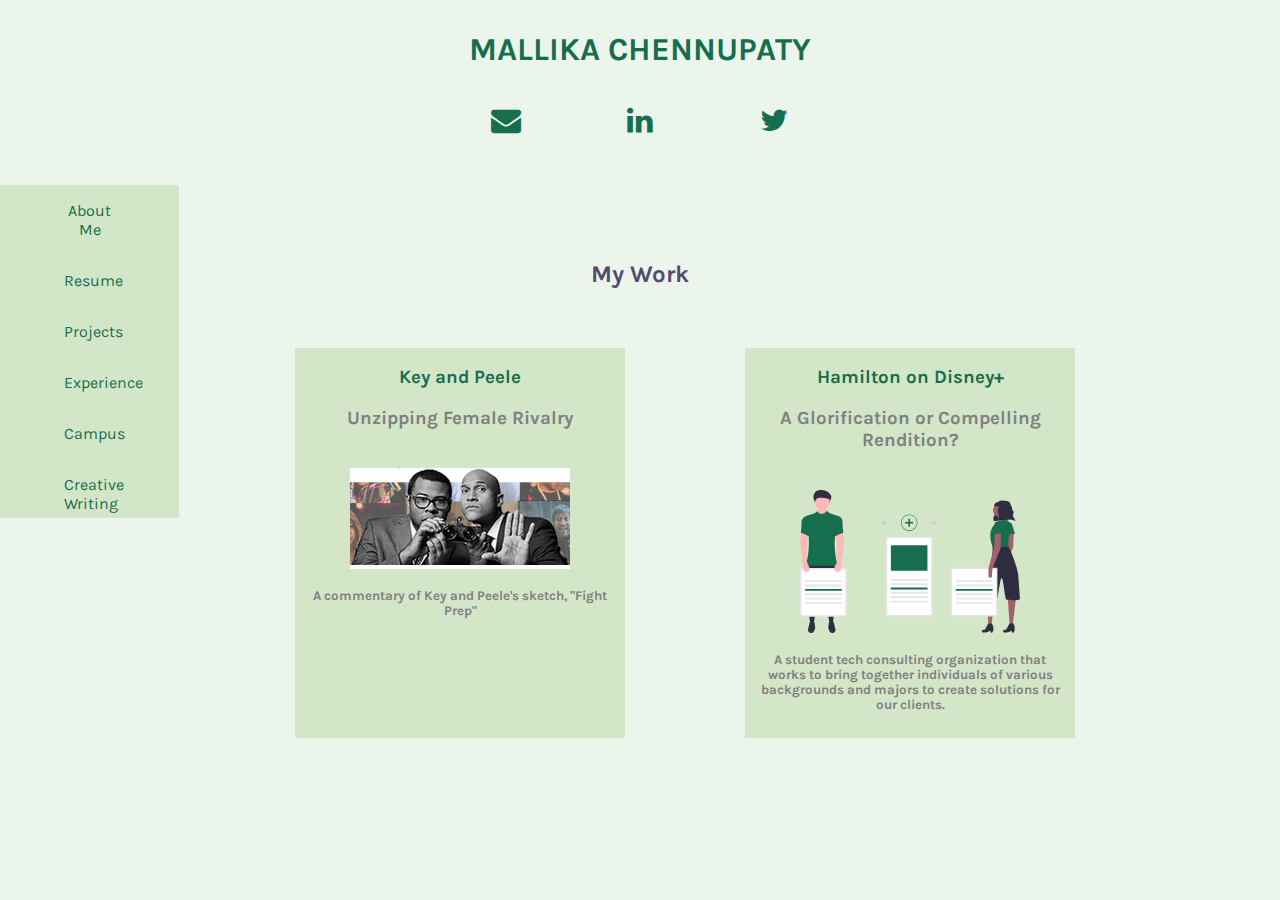
==== writing_page.html @ f4fe603d "fixing the writing page" ====
<!DOCTYPE html>
<html>
	<head>
		<title> mallika chennupaty </title>
		<link rel="stylesheet" type="text/css" href="style.css">
		<link href="https://fonts.googleapis.com/css?family=Open+Sans|Roboto" rel="stylesheet">
		<link rel="stylesheet" href="https://cdnjs.cloudflare.com/ajax/libs/font-awesome/4.7.0/css/font-awesome.min.css">
		<link href="//db.onlinewebfonts.com/c/5cc92a0cdbd15f7f5d5edda8ca2ee3db?family=Mallory+Light" rel="stylesheet" type="text/css"/>
		<link href="https://fonts.googleapis.com/css2?family=Karla&display=swap" rel="stylesheet">
	</head>

	<body>
		<header>
			<ul>
				<li><a href="index.html">About Me</a></li>
				<li><a href="documents/Mallika_Chennupaty_resume_web.pdf" target = "_blank" >Resume</a></li>	
				<li><a href="index.html">Projects</a></li>
				<li><a href="index.html">Experience</a></li>
				<li><a href="index.html">Campus</a></li>
				<li><a href="writing_page.html">Creative Writing</a></li>		
				<li><a href="#contact">Contact</a></li>			
			</ul>
			<h1>MALLIKA CHENNUPATY</h1> 
			<section id = "contact">
				<a href = "mailto: mdchennu@berkeley.edu" target = "_blank" class = "fa fa-envelope"></a>
				<a href = "https://www.linkedin.com/in/mallika-chennu/" target = "_blank" class="fa fa-linkedin"></a>
				<a href = "https://twitter.com/MChennupaty" target = "_blank" class="fa fa-twitter"></a>
		        	
			</section>
					
		</header>
		
		<main>

			
			<section id = "campus">
			
				
				<h2 class = "sectionnames">My Work</h2>
				<div class = "wrapper">

					<div class = "column1">

						<div class="flip-box">
							<div class="flip-box-inner">
								<div class="flip-box-front">
									<h3 class = "name">Key and Peele</h3>	
									<h3 class = "subtitle">Unzipping Female Rivalry</h3>
									<img src = "images/keynpeele.png" class = "logo">	
									<h5 class = "contribution"> A commentary of Key and Peele's sketch, "Fight Prep" </h5>								      			    	
								</div>

								<div class="flip-box-back">
									<img src = "images/femtech.png" class = "smalllogo"> 
									<h4 class = "headings"> contribution:</h4>
									<ul>
								        <li><h4 class = "bio">How "Fight Prep" reveals the Codes of Gender</h4></li>
								        
							    	</ul>
							        <h4 class = "headings"> links: </h4>
							        <ul class = "links"> 	        		
						        		<li> 
						        			<a href = "https://ageofobama.berkeley.edu/key-and-peele/2020/06/03/unzipping-female-rivalry-how-fight-prep-reveals-the-codes-of-gender/" target = "_blank"> Link to Article</a> <br>
						        		</li>
			        				</ul>	
								</div>
							</div>
						</div>		
	        		</div>


	        		<div class = "column2">
	        			<div class="flip-box">
							<div class="flip-box-inner">
								<div class="flip-box-front">
									<h3 class = "name">Hamilton on Disney+</h3>	
									<h3 class = "subtitle">A Glorification or Compelling Rendition?</h3>
									<img src = "images/undrawDiversatech.svg" class = "logo">	
									<h5 class = "contribution"> A student tech consulting organization that works to bring together individuals of various backgrounds and majors to create solutions for our clients. </h5>								      			    	
								</div>

								<div class="flip-box-back">
									<img src = "images/diversatech.png" class = "smalllogo">
									<h4 class = "headings">  contribution: </h4>

									<ul>
								        <li> <h4 class = "bio">As a Consultant, I worked on two projects: business strategy for Jumpstart and technical development for QuokkaBrew. </h4> </li>
								    </ul>
							        <h4 class = "headings"> links: </h4>
							        <ul class = "links"> 	        		
						        		<li> 
						        			<a href = "https://medium.com/@mdchennu/hamilton-an-american-musical-88915e28dbc5" target = "_blank">Link to Article</a> <br>
						        		</li>
			        				</ul>	
								</div>
							</div>
						</div>			
					</div>
	        	</div>
	
			</section>

		  	
    	</main>
    	<footer>

    	</footer>
        

	</body>

</html>
---- style.css ----
body {
    font-family: 'Karla', sans-serif;
    margin: 0px;
    background-color: #ebf5eb;  
    
}

header {	
	padding-top: 10px;
	text-align: center;
	color:#176e4f;
	margin-top: 0px;
	background-color: #ebf5eb;
}

header ul {
  list-style-type: none;
  margin-bottom: 0;
  margin-right: 0;
  margin-left: 0;
  padding-left: 0px;
  width: 14%;
  background-color: #d3e6c8;
  height: 37%; 
  position: fixed; 
  overflow: auto;
  margin-top: 175px; 
}

header li a {
  display: block;
  color: #176e4f;
  padding: 16px 64px;
  text-decoration: none;
}

header li a:hover {
  background-color: #176e4f;
  color: white;
}

#contact ul{
	justify-content: center;
	height: 100px;
}

#contact a {
  text-decoration: none;
  justify-content: center;
  color: #176e4f;

}
#contact a:hover {
  background-color: rgba(0, 0, 0, 0.1);
}


header .fa {
  padding: 15px;
  font-size: 30px;
  width: 100px;
  text-align: center;
  text-decoration: none;
}


section {
	
	justify-content: center;
	align-items: center;
	margin: 0px;
}

.sectionnames {
	color:#554970;
	padding-bottom: 30px;
	padding-top: 90px;
}

#bio {
	justify-content: center;
	align-items: center;
	align-content: center;	
	text-align: center;
	color: grey;
	padding-bottom: 20px;	
}

#bio .profile-img {
    width: 225px;
    height: 225px;
    margin-left: 300px;
    margin-bottom: 25px;
    display: flex;
    float: left;
   	margin-right: 45px;
   	border-radius: 70%;
   	border: 3px solid #d3e6c8;
   	border-width: 20px;
   	
}

#bio a {
	width: 70px;
	height: 10px;
	float: left;	
	text-decoration: none;
	color: #554970;
}

#bio h2 {
	color: #554970;
	justify-content: center;
}

#bio h4 {
	width: 1100px;
	justify-content: center;
	text-align: left;
	color: grey;
	margin-right: 100px;
	margin-left: 40px;
}
#bio .sectionnames{
	color:#554970;
	padding-bottom: 10px;
	padding-top: 10px;
}

h2 {
	color: grey;
	text-align: center;
	justify-content: center;
}

#projs .name  {
	color:#176e4f;
}
#projs .contribution  {
	text-align: center;
}
#projs ul{
	margin: 0px;
}

#projs h3 {
	color: grey;
	text-align: center;
}
#projs h4 {
	color: grey;
	text-align: left;
	margin-left: 0px;
	margin-right: 0px;
	margin-bottom: 10px;
	margin-top: 0px;
}
#projs h5 {
	color: grey;
	text-align: center;
}

.logo{	
	margin-top: 20px;
	width: 220px;
}
.smalllogo{
	margin-top: 10px;
	width: 50px;
	border-radius: 50%;	
}

#projs .headings{
	justify-content: center;
	text-align: center;
	color: #176e4f;
	margin-top: 15px;
}

#projs .links {
  color: #554970;
  list-style: none;
  padding-left: 0px;
  font-size: 18px;
  align-items: center;
  margin: 5px;
  text-decoration: none;
}


#projs .links li {
  display: inline-block;
}

#projs .links a {
  text-decoration: none;
  padding: 4px;
}
#projs .links a:hover {
  background-color: rgba(0, 0, 0, 0.1);
}

#exp h2 {
	color: #554970;
	justify-content: center;
	column-span: 2;
}
#exp h3 {
	color:#176e4f;
	text-align: center;
}
#exp h4 {
	color:grey;
	text-align: left;
	margin: 5px;
}
#exp h5 {
	color:grey;
	text-align: center;
	
}


.wrapper {
  display: flex;
  margin-right: 180px;
  margin-left: 200px;
  margin-bottom: 40px;

}

 .column1, .column2 {
  flex: 35%;
  margin: 10px;
  height: 300px;
  width: 40%;

}
 #exp .headings{
	justify-content: center;
	text-align: center;
	color: #176e4f;
	margin-top: 15px;
}

#exp .intellogo {
	width: 230px;
	margin: 20px;
	margin-top: 20px;
}

#exp .welchlogo {
	border-radius: 50%;
	width: 200px;
	margin-bottom: 15px;
}

#campus .contribution  {
	text-align: center;
}

#campus h2 {
	color: #554970;
	justify-content: center;
	column-span: 2;
}
#campus h3 {
	color:grey;
	text-align: center;
}
#campus h4 {
	color:grey;
	text-align: left;
	margin: 5px;
}
#campus h5 {
	color:grey;
	text-align: left;
	margin: 10px;
	margin-top: 15px;
}

#campus .links {
	justify-content: center;
}

#campus .links a {
  text-decoration: none;
  padding: 4px;
  justify-content: center;
}
#campus .links a:hover {
  background-color: rgba(0, 0, 0, 0.1);
}

#campus .links li {
  display: inline-block;
  
}
 #campus .headings{
	justify-content: center;
	text-align: center;
	color: #176e4f;
	margin-top: 15px;
}
#campus h3 {
	color:#176e4f;
}
#campus .subtitle{
	color: grey;
}


.column {
  float: left;
  width: 15%;
  margin-left: 135px;
}

/* Clear floats after the columns */
.row:after {
  content: "";
  display: table;
  clear: both;

}

/* The flip box container - set the width and height to whatever you want. We have added the border property to demonstrate that the flip itself goes out of the box on hover (remove perspective if you don't want the 3D effect */
#projs .flip-box {
  background-color: #d3e6c8;
  width: 300px;
  height: 470px;
  align-self: inline;
  margin-bottom: 10px;
  margin-left: 85px;
  display: inline-block;
}

.flip-box {
  background-color: #d3e6c8;
  width: 330px;
  height: 390px;
  align-self: inline;
  margin-bottom: 20px;
  margin-left: 85px;
  display: inline-block;
}

/* This container is needed to position the front and back side */
.flip-box-inner {
  position: relative;
  width: 100%;
  height: 100%;
  text-align: center;
  transition: transform 0.8s;
  transform-style: preserve-3d;
}

/* Do an horizontal flip when you move the mouse over the flip box container */
.flip-box:hover .flip-box-inner {
  transform: rotateY(180deg);
}

/* Position the front and back side */
.flip-box-front, .flip-box-back {
  position: absolute;
  width: 100%;
  height: 100%;
  -webkit-backface-visibility: hidden; /* Safari */
  backface-visibility: hidden;
}

/* Style the front side (fallback if image is missing) */
.flip-box-front {
  background-color: #d3e6c8;
  color: black;
}

/* Style the back side */
.flip-box-back {
  background-color: #d3e6c8;
  color: white;
  transform: rotateY(180deg);
}


footer {
    text-align: center;
    padding: 50px;
}
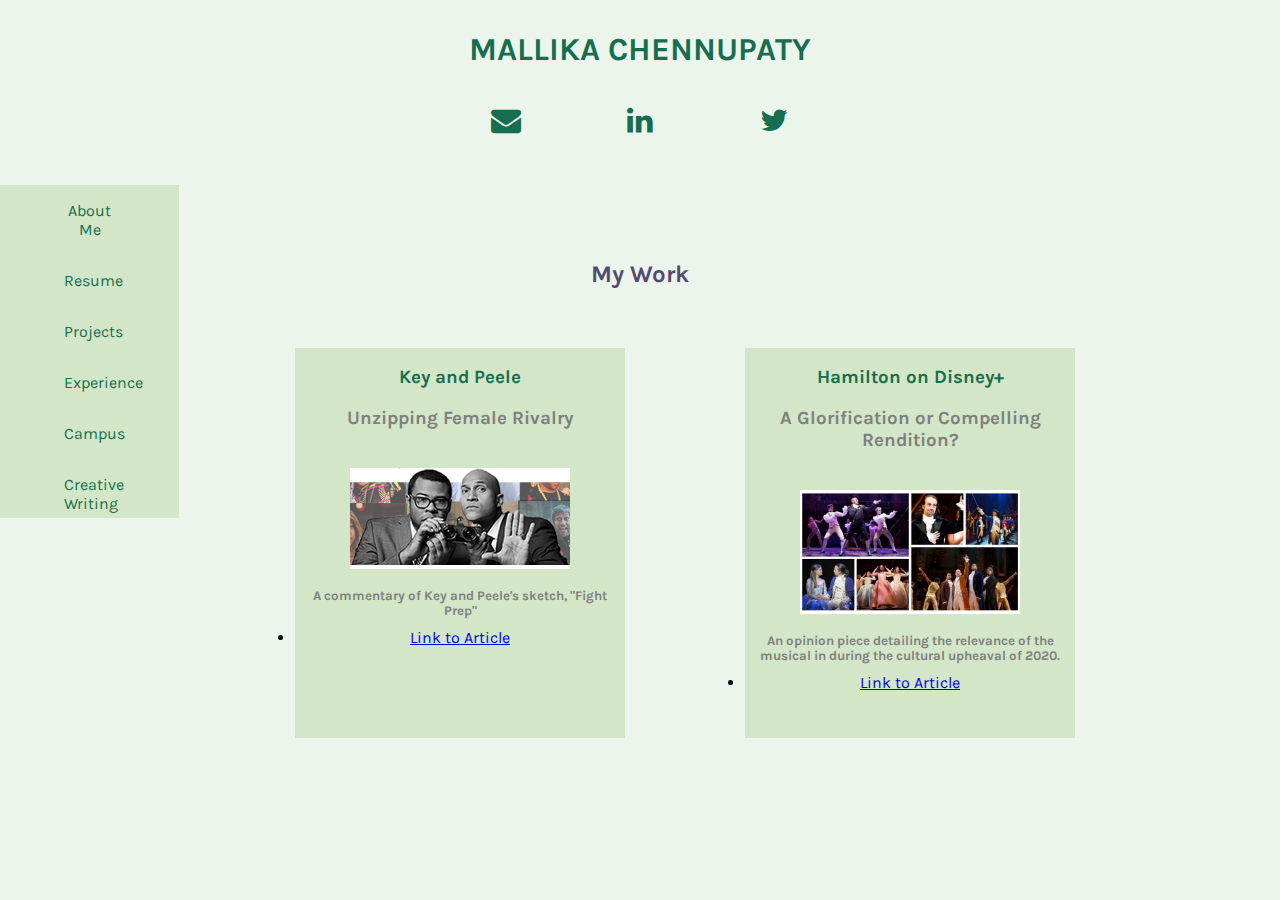
==== commit fdb5f7a6: "adding in links and images" ====
--- a/writing_page.html
+++ b/writing_page.html
@@ -47,22 +47,10 @@
 									<h3 class = "name">Key and Peele</h3>	
 									<h3 class = "subtitle">Unzipping Female Rivalry</h3>
 									<img src = "images/keynpeele.png" class = "logo">	
-									<h5 class = "contribution"> A commentary of Key and Peele's sketch, "Fight Prep" </h5>								      			    	
-								</div>
-
-								<div class="flip-box-back">
-									<img src = "images/femtech.png" class = "smalllogo"> 
-									<h4 class = "headings"> contribution:</h4>
-									<ul>
-								        <li><h4 class = "bio">How "Fight Prep" reveals the Codes of Gender</h4></li>
-								        
-							    	</ul>
-							        <h4 class = "headings"> links: </h4>
-							        <ul class = "links"> 	        		
-						        		<li> 
+									<h5 class = "contribution"> A commentary of Key and Peele's sketch, "Fight Prep" </h5>	
+									<li> 
 						        			<a href = "https://ageofobama.berkeley.edu/key-and-peele/2020/06/03/unzipping-female-rivalry-how-fight-prep-reveals-the-codes-of-gender/" target = "_blank"> Link to Article</a> <br>
-						        		</li>
-			        				</ul>	
+						        	</li>							      			    	
 								</div>
 							</div>
 						</div>		
@@ -75,24 +63,13 @@
 								<div class="flip-box-front">
 									<h3 class = "name">Hamilton on Disney+</h3>	
 									<h3 class = "subtitle">A Glorification or Compelling Rendition?</h3>
-									<img src = "images/undrawDiversatech.svg" class = "logo">	
-									<h5 class = "contribution"> A student tech consulting organization that works to bring together individuals of various backgrounds and majors to create solutions for our clients. </h5>								      			    	
+									<img src = "images/hamilton.png" class = "logo">	
+									<h5 class = "contribution"> An opinion piece detailing the relevance of the musical in during the cultural upheaval  of 2020. </h5>	
+									<li> 
+						        		<a href = "https://medium.com/@mdchennu/hamilton-an-american-musical-88915e28dbc5" target = "_blank">Link to Article</a> <br>
+						        	</li>							      			    	
 								</div>
 
-								<div class="flip-box-back">
-									<img src = "images/diversatech.png" class = "smalllogo">
-									<h4 class = "headings">  contribution: </h4>
-
-									<ul>
-								        <li> <h4 class = "bio">As a Consultant, I worked on two projects: business strategy for Jumpstart and technical development for QuokkaBrew. </h4> </li>
-								    </ul>
-							        <h4 class = "headings"> links: </h4>
-							        <ul class = "links"> 	        		
-						        		<li> 
-						        			<a href = "https://medium.com/@mdchennu/hamilton-an-american-musical-88915e28dbc5" target = "_blank">Link to Article</a> <br>
-						        		</li>
-			        				</ul>	
-								</div>
 							</div>
 						</div>			
 					</div>
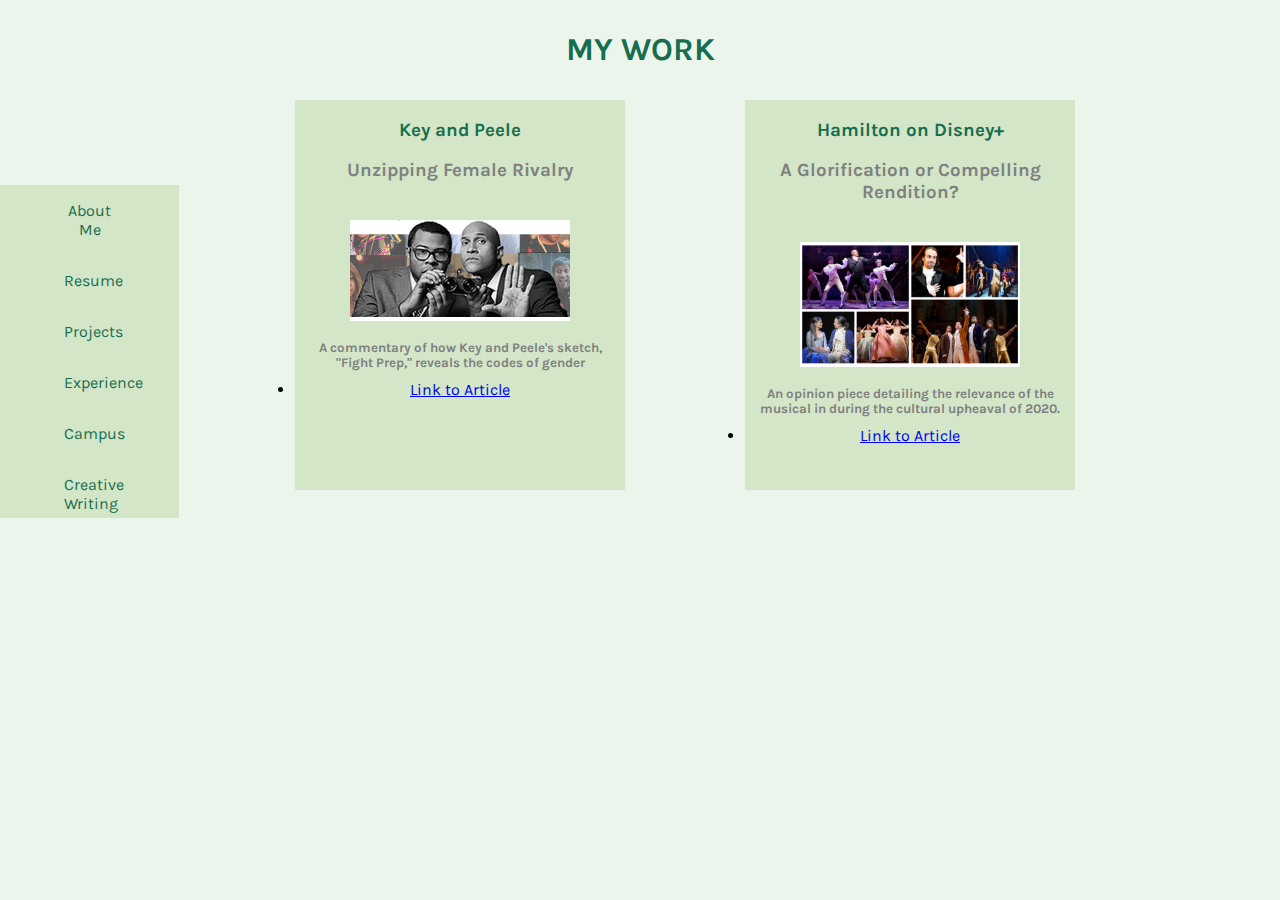
==== commit 9430840b: "fixing the formatting" ====
--- a/writing_page.html
+++ b/writing_page.html
@@ -20,14 +20,13 @@
 				<li><a href="writing_page.html">Creative Writing</a></li>		
 				<li><a href="#contact">Contact</a></li>			
 			</ul>
-			<h1>MALLIKA CHENNUPATY</h1> 
-			<section id = "contact">
+			<h1>MY WORK</h1> 
+			<!-- <section id = "contact">
 				<a href = "mailto: mdchennu@berkeley.edu" target = "_blank" class = "fa fa-envelope"></a>
 				<a href = "https://www.linkedin.com/in/mallika-chennu/" target = "_blank" class="fa fa-linkedin"></a>
 				<a href = "https://twitter.com/MChennupaty" target = "_blank" class="fa fa-twitter"></a>
 		        	
-			</section>
-					
+			</section> -->			
 		</header>
 		
 		<main>
@@ -36,7 +35,7 @@
 			<section id = "campus">
 			
 				
-				<h2 class = "sectionnames">My Work</h2>
+				<!-- <h2 class = "sectionnames">My Work</h2> -->
 				<div class = "wrapper">
 
 					<div class = "column1">
@@ -47,7 +46,7 @@
 									<h3 class = "name">Key and Peele</h3>	
 									<h3 class = "subtitle">Unzipping Female Rivalry</h3>
 									<img src = "images/keynpeele.png" class = "logo">	
-									<h5 class = "contribution"> A commentary of Key and Peele's sketch, "Fight Prep" </h5>	
+									<h5 class = "contribution"> A commentary of how Key and Peele's sketch, "Fight Prep," reveals the codes of gender </h5>	
 									<li> 
 						        			<a href = "https://ageofobama.berkeley.edu/key-and-peele/2020/06/03/unzipping-female-rivalry-how-fight-prep-reveals-the-codes-of-gender/" target = "_blank"> Link to Article</a> <br>
 						        	</li>							      			    	
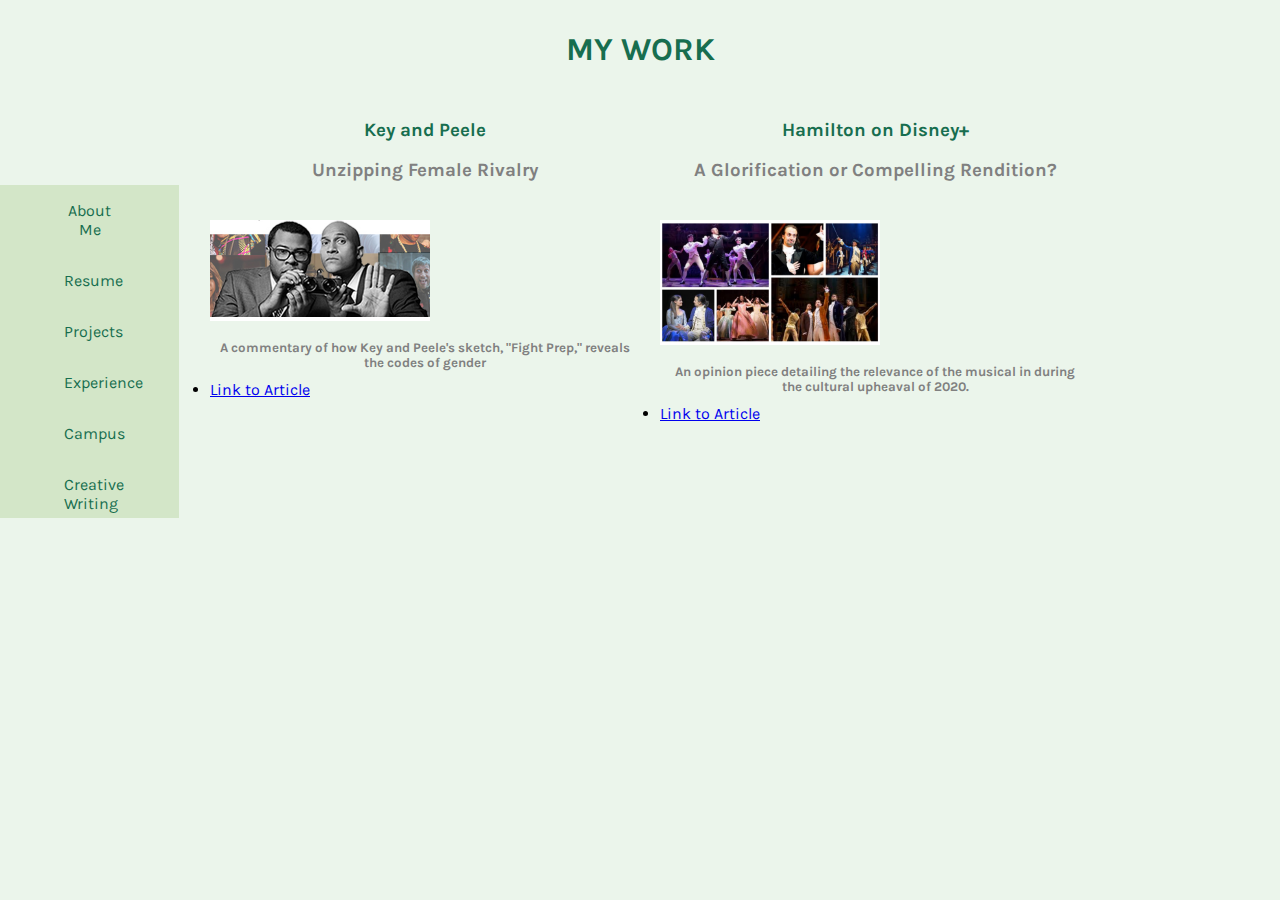
==== commit f03a032d: "removing the flips" ====
--- a/writing_page.html
+++ b/writing_page.html
@@ -40,9 +40,9 @@
 
 					<div class = "column1">
 
-						<div class="flip-box">
+						<!-- <div class="flip-box">
 							<div class="flip-box-inner">
-								<div class="flip-box-front">
+								<div class="flip-box-front"> -->
 									<h3 class = "name">Key and Peele</h3>	
 									<h3 class = "subtitle">Unzipping Female Rivalry</h3>
 									<img src = "images/keynpeele.png" class = "logo">	
@@ -50,16 +50,16 @@
 									<li> 
 						        			<a href = "https://ageofobama.berkeley.edu/key-and-peele/2020/06/03/unzipping-female-rivalry-how-fight-prep-reveals-the-codes-of-gender/" target = "_blank"> Link to Article</a> <br>
 						        	</li>							      			    	
-								</div>
+								<!-- </div>
 							</div>
-						</div>		
+						</div>		 -->
 	        		</div>
 
 
 	        		<div class = "column2">
-	        			<div class="flip-box">
+	        			<!-- <div class="flip-box">
 							<div class="flip-box-inner">
-								<div class="flip-box-front">
+								<div class="flip-box-front"> -->
 									<h3 class = "name">Hamilton on Disney+</h3>	
 									<h3 class = "subtitle">A Glorification or Compelling Rendition?</h3>
 									<img src = "images/hamilton.png" class = "logo">	
@@ -67,10 +67,10 @@
 									<li> 
 						        		<a href = "https://medium.com/@mdchennu/hamilton-an-american-musical-88915e28dbc5" target = "_blank">Link to Article</a> <br>
 						        	</li>							      			    	
-								</div>
+								<!-- </div>
 
 							</div>
-						</div>			
+						</div>		 -->	
 					</div>
 	        	</div>
 	
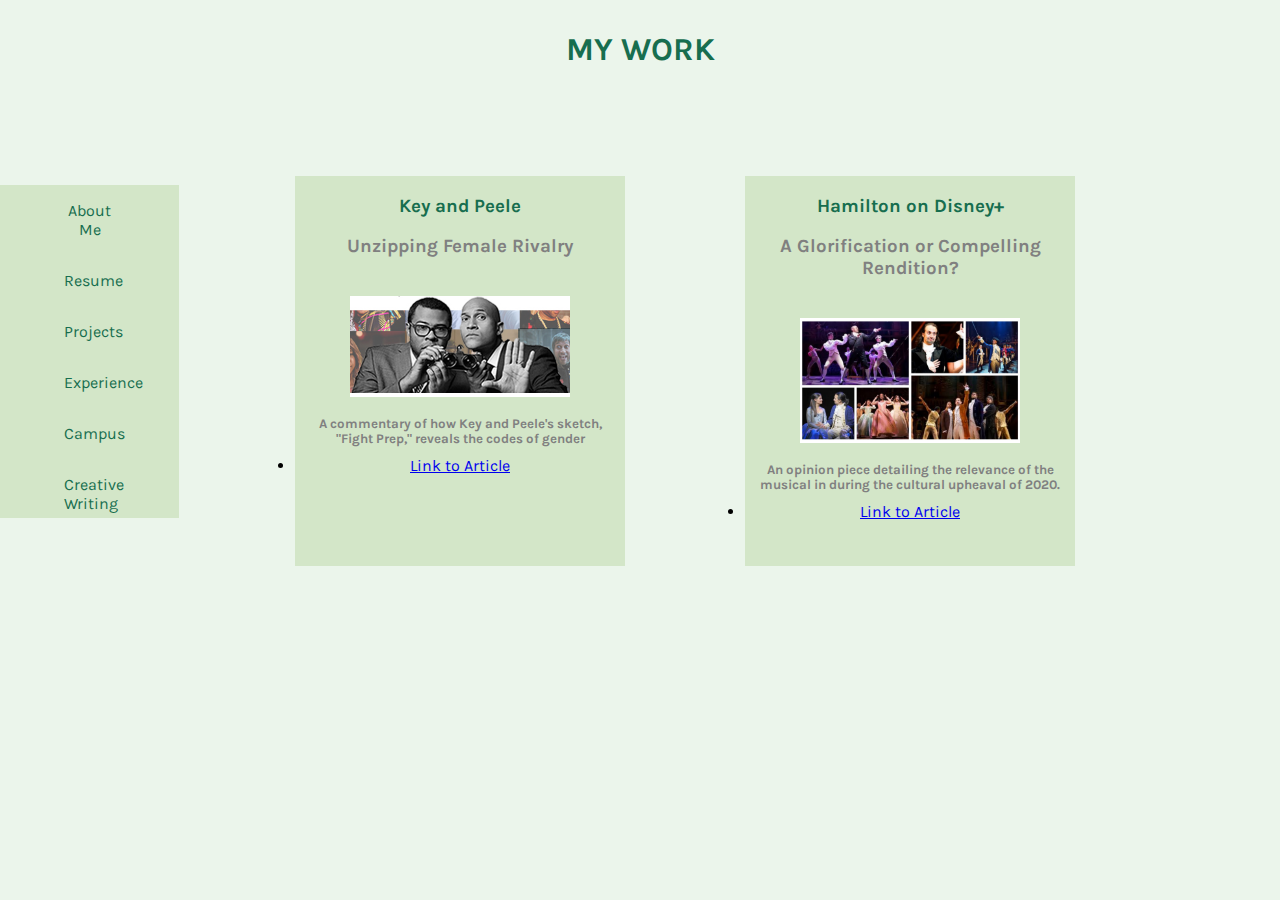
==== commit c72019fa: "adding in flips" ====
--- a/writing_page.html
+++ b/writing_page.html
@@ -21,6 +21,10 @@
 				<li><a href="#contact">Contact</a></li>			
 			</ul>
 			<h1>MY WORK</h1> 
+			<br>
+			<br>
+			<br>
+			<br>
 			<!-- <section id = "contact">
 				<a href = "mailto: mdchennu@berkeley.edu" target = "_blank" class = "fa fa-envelope"></a>
 				<a href = "https://www.linkedin.com/in/mallika-chennu/" target = "_blank" class="fa fa-linkedin"></a>
@@ -40,9 +44,9 @@
 
 					<div class = "column1">
 
-						<!-- <div class="flip-box">
+						<div class="flip-box">
 							<div class="flip-box-inner">
-								<div class="flip-box-front"> -->
+								<div class="flip-box-front">
 									<h3 class = "name">Key and Peele</h3>	
 									<h3 class = "subtitle">Unzipping Female Rivalry</h3>
 									<img src = "images/keynpeele.png" class = "logo">	
@@ -50,16 +54,16 @@
 									<li> 
 						        			<a href = "https://ageofobama.berkeley.edu/key-and-peele/2020/06/03/unzipping-female-rivalry-how-fight-prep-reveals-the-codes-of-gender/" target = "_blank"> Link to Article</a> <br>
 						        	</li>							      			    	
-								<!-- </div>
+								</div>
 							</div>
-						</div>		 -->
+						</div>		
 	        		</div>
 
 
 	        		<div class = "column2">
-	        			<!-- <div class="flip-box">
+	        			<div class="flip-box">
 							<div class="flip-box-inner">
-								<div class="flip-box-front"> -->
+								<div class="flip-box-front">
 									<h3 class = "name">Hamilton on Disney+</h3>	
 									<h3 class = "subtitle">A Glorification or Compelling Rendition?</h3>
 									<img src = "images/hamilton.png" class = "logo">	
@@ -67,10 +71,10 @@
 									<li> 
 						        		<a href = "https://medium.com/@mdchennu/hamilton-an-american-musical-88915e28dbc5" target = "_blank">Link to Article</a> <br>
 						        	</li>							      			    	
-								<!-- </div>
+								</div>
 
 							</div>
-						</div>		 -->	
+						</div>			
 					</div>
 	        	</div>
 	
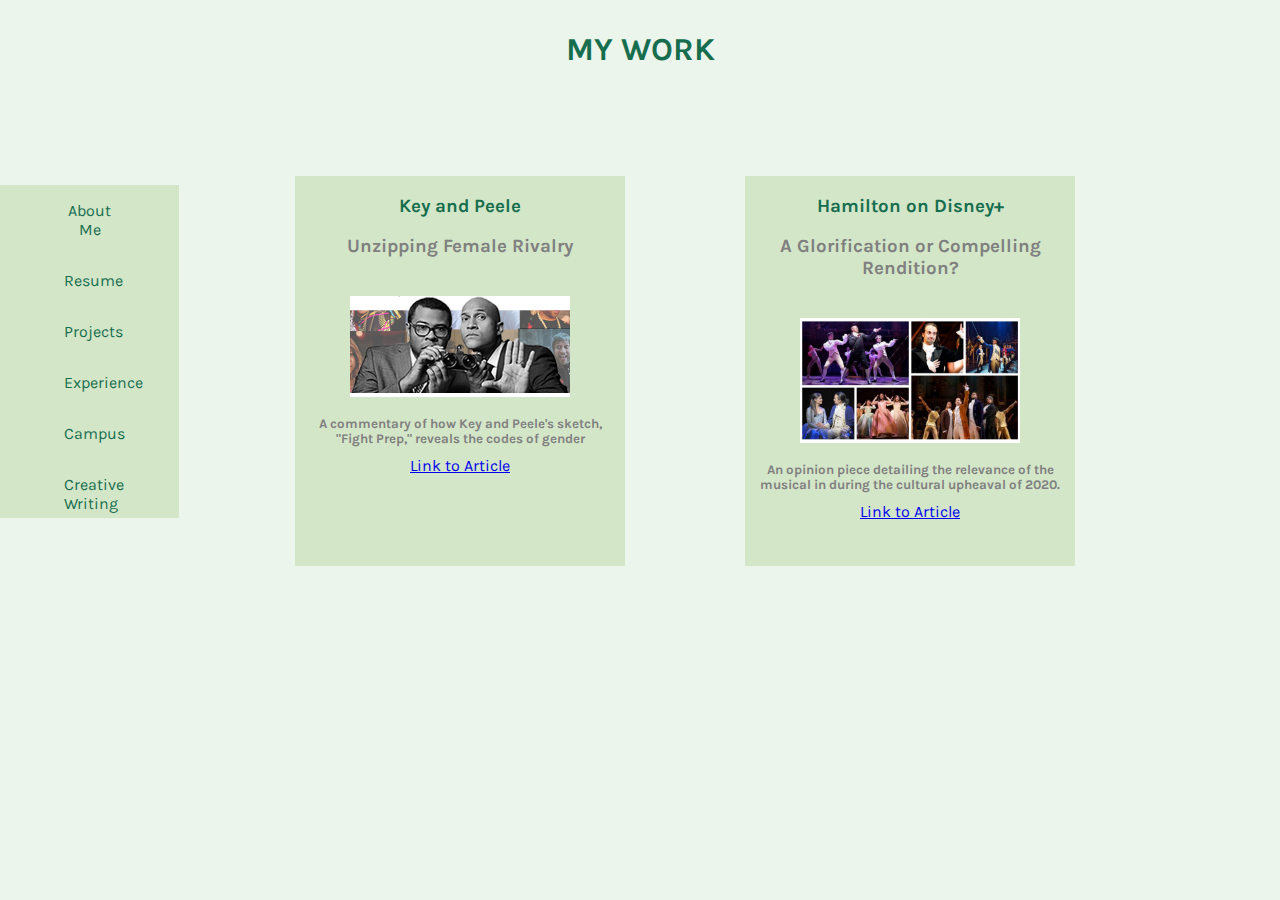
==== commit 50b108ff: "removing bullets" ====
--- a/writing_page.html
+++ b/writing_page.html
@@ -51,9 +51,9 @@
 									<h3 class = "subtitle">Unzipping Female Rivalry</h3>
 									<img src = "images/keynpeele.png" class = "logo">	
 									<h5 class = "contribution"> A commentary of how Key and Peele's sketch, "Fight Prep," reveals the codes of gender </h5>	
-									<li> 
+									
 						        			<a href = "https://ageofobama.berkeley.edu/key-and-peele/2020/06/03/unzipping-female-rivalry-how-fight-prep-reveals-the-codes-of-gender/" target = "_blank"> Link to Article</a> <br>
-						        	</li>							      			    	
+						        								      			    	
 								</div>
 							</div>
 						</div>		
@@ -68,9 +68,9 @@
 									<h3 class = "subtitle">A Glorification or Compelling Rendition?</h3>
 									<img src = "images/hamilton.png" class = "logo">	
 									<h5 class = "contribution"> An opinion piece detailing the relevance of the musical in during the cultural upheaval  of 2020. </h5>	
-									<li> 
+									
 						        		<a href = "https://medium.com/@mdchennu/hamilton-an-american-musical-88915e28dbc5" target = "_blank">Link to Article</a> <br>
-						        	</li>							      			    	
+						        								      			    	
 								</div>
 
 							</div>
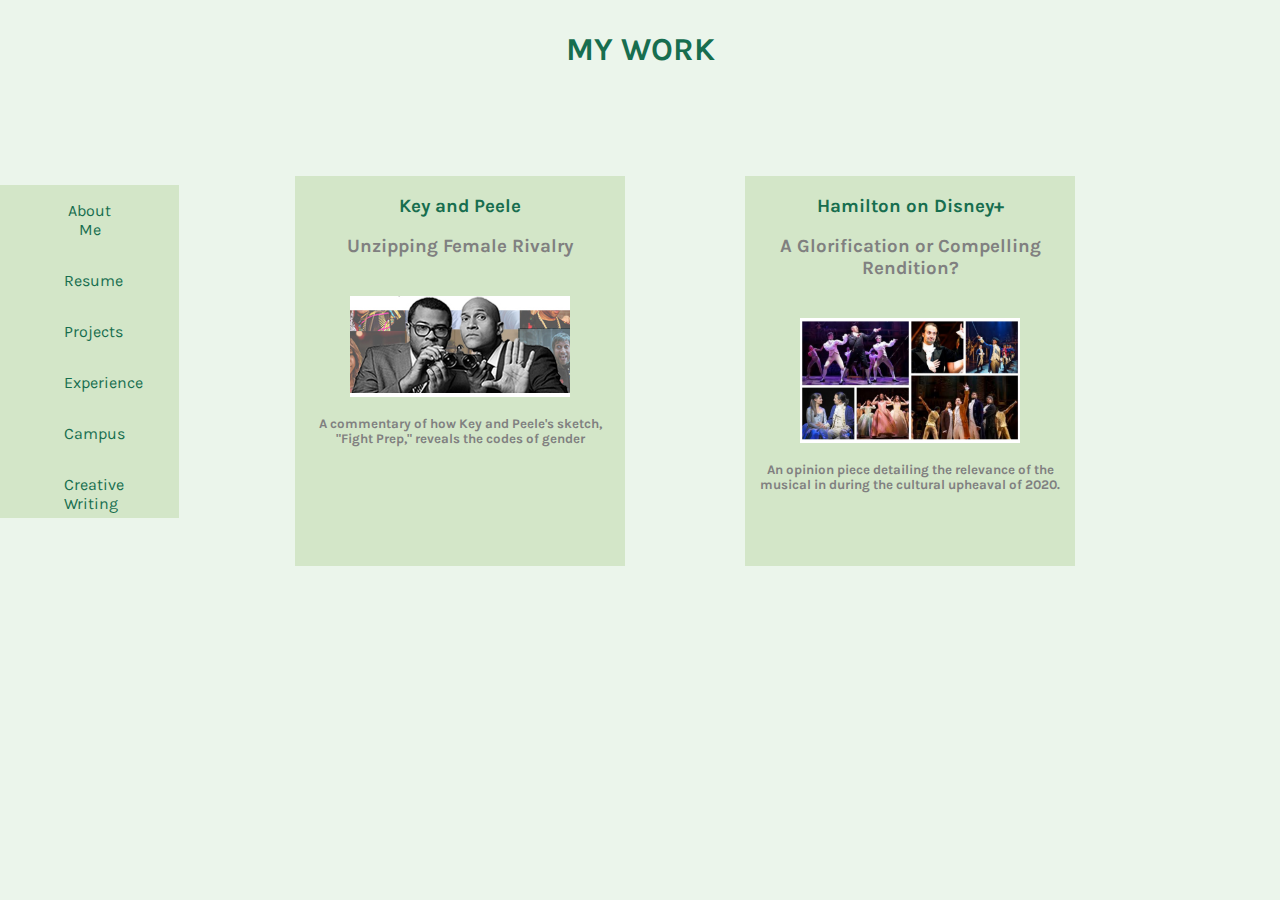
==== commit bc921b31: "adding in links to back" ====
--- a/writing_page.html
+++ b/writing_page.html
@@ -52,8 +52,20 @@
 									<img src = "images/keynpeele.png" class = "logo">	
 									<h5 class = "contribution"> A commentary of how Key and Peele's sketch, "Fight Prep," reveals the codes of gender </h5>	
 									
-						        			<a href = "https://ageofobama.berkeley.edu/key-and-peele/2020/06/03/unzipping-female-rivalry-how-fight-prep-reveals-the-codes-of-gender/" target = "_blank"> Link to Article</a> <br>
+						        			
 						        								      			    	
+								</div>
+								<div class="flip-box-back">
+									
+									<h4 class = "headings">  Some Quotes: </h4>
+
+									<ul>
+								        <h4 class = "bio">"While the final twist of “Fight Prep” inspires laughter, it also juxtaposes two girls working together with two women fighting, demonstrating how female competition is not inherent within women but learned over time." </h4>
+								        
+								    </ul>
+
+								    <a href = "https://ageofobama.berkeley.edu/key-and-peele/2020/06/03/unzipping-female-rivalry-how-fight-prep-reveals-the-codes-of-gender/" target = "_blank"> Link to Article</a> <br>
+							        
 								</div>
 							</div>
 						</div>		
@@ -69,8 +81,20 @@
 									<img src = "images/hamilton.png" class = "logo">	
 									<h5 class = "contribution"> An opinion piece detailing the relevance of the musical in during the cultural upheaval  of 2020. </h5>	
 									
-						        		<a href = "https://medium.com/@mdchennu/hamilton-an-american-musical-88915e28dbc5" target = "_blank">Link to Article</a> <br>
+						        		
 						        								      			    	
+								</div>
+								<div class="flip-box-back">
+									
+									<h4 class = "headings">  Some Quotes: </h4>
+
+									<ul>
+								        <h4 class = "bio">"The perception of Hamilton seemed to transform from a utopian depiction of American history to a misguided glorification of the Founding Fathers." </h4>
+								        
+								    </ul>
+
+								    <a href = "https://medium.com/@mdchennu/hamilton-an-american-musical-88915e28dbc5" target = "_blank">Link to Article</a> <br>
+							        
 								</div>
 
 							</div>
